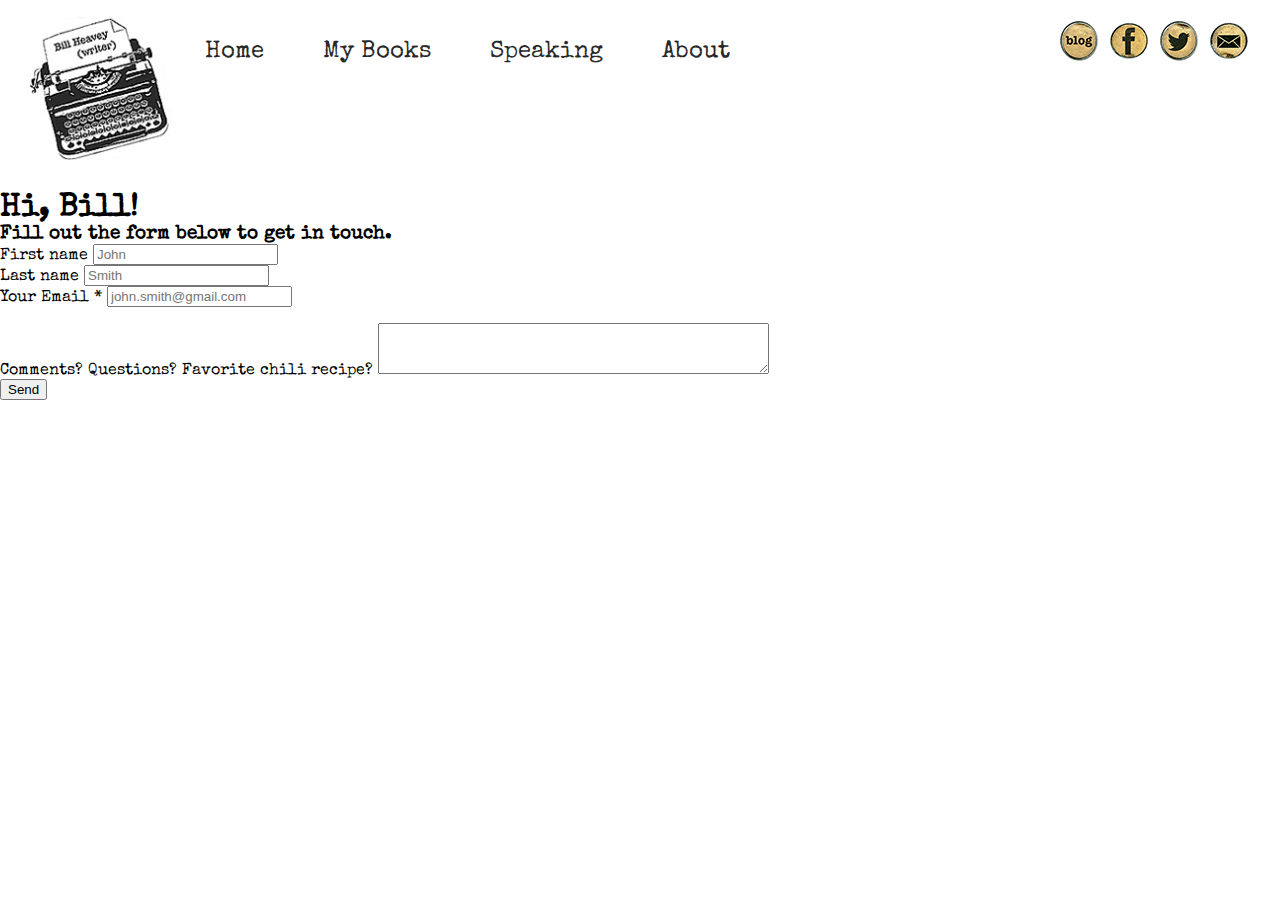
==== contact.html @ 23caf1d1 "initial contact page build" ====
<!DOCTYPE html>
<html>
  <head>
    <title>Bill Heavey: Contact</title>
    <meta name="description" content="A portfolio of Bill Heavey's writing, books, speaking engagements, and other preoccupations.">
    <link id="favicon" rel="icon" href="assets/TyperIcon.png" type="image/x-icon">
    <meta charset="utf-8">
    <meta http-equiv="X-UA-Compatible" content="IE=edge">
    <meta name="viewport" content="width=device-width, initial-scale=1">
    <link rel="stylesheet" href="style.css">
    <link href="https://fonts.googleapis.com/css?family=Open+Sans|Special+Elite" rel="stylesheet">
  </head>
  <body>
  <div id="contact">
      <header>
        <div id="logoNav">
          <div id="subLogo">
            <img src="assets/HeaveyLogoSmall4.jpg"/>
          </div>
          <div id="subNav">
            <a href="index.html">Home</a>
            <a href="myBooks.html">My Books</a>
            <a href="speaking.html">Speaking</a>
            <a href="about.html">About</a>

         </div>
        </div>

          <div id="socialIcons">
              <a class="socialIcons" href="http://www.fieldandstream.com/blogs/a-sportsmans-life" target="blank"> <img class = "social2" src="assets/blog.jpg" /></a>
            <a class="socialIcons" href="https://www.facebook.com/billheaveywrites/" target ="blank"><img class="social2" src="assets/facebook.jpg" /></a>
            <a class="socialIcons" href="https://twitter.com/bill_heavey" target="blank"><img class="social2" src="assets/twitter.jpg" /></a>
            <a class="socialIcons" href="mailto:bill@billheavey.com" >  <img class="social2" src="assets/email.jpg" /></a>
          </div>
      </header>

      <div class="container">
      <div class="row header">
        <h1>Hi, Bill! &nbsp;</h1>
        <h3>Fill out the form below to get in touch.</h3>
      </div>
      <div class="row body">
        <!--<form action="#"> -->
          <form method="post" action='mailto:michellegienow@gmail.com'>
          <ul>

            <li>
              <p class="left">
                <label for="first_name">First name</label>
                <input type="text" name="first_name" placeholder="John" />
              </p>
              <p class="pull-right">
                <label for="last_name">Last name</label>
                <input type="text" name="last_name" placeholder="Smith" />
              </p>
            </li>

            <li>
              <p>
                <label for="email">Your Email <span class="req">*</span></label>
                <input type="email" name="email" placeholder="john.smith@gmail.com" />
              </p>
            </li>
            <li><div class="divider"></div></li>
            <li>
              <label for="comments">Comments? Questions? Favorite chili recipe?</label>
              <textarea cols="46" rows="3" name="comments"></textarea>
            </li>

            <li>
              <input class="btn btn-submit" type="submit" value="Send" />

            </li>

          </ul>
        </form>
      </div>
    </div>

    </div>
    </body>
    </html>
---- style.css ----
body, p, li, ul, nav, header, footer, h1, h2, h3 {
  margin:0;
  padding:0;
  font-family: "Special Elite", serif;
  /*display: flex;
  flex-direction: column;*/
}

a {
  text-decoration: none;
  color: #282828;
}
a:hover {
  color:#9F691C;
}
/* ======= HEADER ====== */

header {
  width: 96vw;
  margin: 1em auto;
  display: flex;
  flex-direction: row;
  justify-content: space-between;
}
#logo {
  max-width: 100%;
  max-height: 100%;
  object-fit: contain;
}
#hero{
  display: flex;
  flex-direction: column;
  justify-content: center;
  align-items: center;
}
#hero h1{
  font-size: 4em;
  font-family: "Merriweather", serif;
  font-weight: 100;
  color: #C88239;
}
#hero p{
  font-size: 2em;
  padding-top: 0.5em;
  color: #4d4d4d;
  font-family: "Special Elite", serif;
}
.social {
  max-width: 100%;
  max-height: 100%;
}
@media(max-width: 69em){
  #logo{
    width: 80%;
    height: auto;
  }
  .social{
    width: 3em;
  }
}
/* ====== SPLASH PAGE ====== */
#splash {
  flex: 1 0 auto;
}
#potomac {
width: 100vw;
}

nav{
  display: flex;
  flex-direction: row;
  justify-content: space-around;
  width: 65vw;
  padding-top: 2em;
  margin: 0 auto;
  font-size: 1.5em;
}

    /*  ========= MY BOOKS ============= */
    /* ----------- My Books Header -------- */
    header {
      display: flex;
      height: 10em;
      margin-top: 1em;
      justify-content: space-between;
    }
    #subLogo{
    margin-right: 2em;
    }

    #socialIcons{
      display: flex;
      justify-content: flex-end;
    }

    #logoNav {
      display: flex;
      /*justify-content: space-around;*/
      width: 55vw;
      padding-bottom: 1em;
    }
    #logoNav img {
      height: 100%;
    }
    #subNav {
      display: flex;
      justify-content: space-between;
      font-size: 1.5em;
      margin-top: 1em;
      flex: 1 0 auto;
    }

  /*-------MY TITLES ----- */
  #myTitles{
    display: flex;
    align-items: center;
    height: 60vh;
    position:relative;
    overflow: hidden;
  }
  #bookCovers img {
    border: 2px solid #282828;
    height: 35vh;
    box-shadow: 5px 5px 2.5px #585443;
  }

  #bookCovers{
    display: flex;
    justify-content: space-around;
    align-items: center;
    width: 90%;
    height: 60vh;
    margin: 0 auto;
    position: relative;
    z-index: 2;
    padding-bottom: 4em;
  }

  #parchment{
    position: absolute;
    left: 0;
    top:0;
    width: 100%;
    opacity: 0.5;
  }

/* ----- Buy Books & Inscribe  -----*/
  #bookBox {
    display: flex;
    justify-content: space-around;
    width: 90%;
    margin: 1em auto;
  }

  #buyBooks {
    display: flex;
    flex-direction: column;
    align-items: center;
    max-width: 50%;
  }

  #buyOne{
    display: flex;
    align-items: center;
    width: 80%;
  }

  #buyBooks p, blockquote{
    font-family: 'Merriweather', Arial, sans-serif;
    text-align: center;
  }
  #buyBooks p{
    color: #4C6289;
    font-size: 1.5em;
  }
  #buyBooks blockquote{
    font-size: 1.5em;
  }
#indie {
    display: inline !important;
}
  #indieBound {
    color: #EC7823;
    display: inline !important;
  }
  #indie p {
    font-style: italic;
    font-size: 1em !important;
    flex-direction: row;
  }
  #inscribe {
    display: flex;
    flex-direction: column;
    align-items: center;
    border: 5px solid #578229;
    border-radius: 10px;
    max-width: 40%;
    text-align: center;
    padding: 1em 0;
    margin-bottom: 2em;
  }
  #inscribe h2 {
    font-size: 1.6em;
  }

/* ===== SPEAKING ===== */

#campfire{
  position: absolute;
  left: 0;
  bottom:0;
  max-height: 80vh;
  z-index: -1;
}
#speaker {
  height: 100vh;
  display: flex;
  flex-direction: column;
}

#speakerContent{
  display: flex;
  flex-direction: column;
  margin: 0 auto;
  width: 65%;
}
#speakerContent h2 {
  font-family: 'Merriweather', sans-serif;
  font-weight: 500;
  color: #4E6052;
  font-style: italic;
  font-size: 1.75em;
  padding-bottom: 1em;
}
#speakerContent h1{
  font-family: 'Times New Roman'; /*'Merriweather', serif;*/
  font-weight: 300;
  color: #EB7923;
  margin-left: 1.5em;
  font-size: 3em;
}
#speakerText {
  width: 70%;
  margin: 0 auto;
  padding-left: 10em;
}
#speakerText p{
  font-family: 'Open Sans', Arial, sans-serif;
  font-size: 1.25em;
  margin-top: 2em;
  color: #4E6052;
}
#speakerText p:first-letter {
  float: left;
  font-size: 75px;
  line-height: 60px;
  padding-right: 8px;
  padding-left: 3px;
  font-family: 'Merriweather', serif;
  }
  #speakerText a{
    color: #EB7923;
    font-family: 'Special Elite', Times, serif;
  }



/*   ====== FOOTER ======== */
#designedBy {
  display: flex;
  justify-content: center;
  flex-direction: row;
}
footer a{
  color: #C88239;
}
footer {
  height: 3em;
  display: flex;
  flex-direction: row;
  justify-content: space-between;
  align-items: center;
  width: 90%;
  margin: 4em auto 0 auto;
  bottom: 0;
}

footer p{
  color: gray;
  font-size: smaller;
  opacity: 0.8;
  display: flex;
  justify-content: center;
  font-family: 'Roboto', Arial, sans-serif;
}
footer p:nth-child(2) {
  justify-content: flex-start;
  margin-left: 5px;
}
#noPipe {
  display: flex;
  flex-direction: row;
}
@media (max-width: 40em){

  footer{
    flex-direction: column;
    padding: 0.5em 0;
  }
  footer p{
    justify-content: center !important;
    align-items: center !important;
    margin: 0;
    font-size: 0.7em;
  }
  #designedBy {
    display: flex;
    flex-direction: column;
  }
}

@media (min-width: 40em){
  #noPipe::after {
    content: "|";
    padding-left: 5px;
  }

}
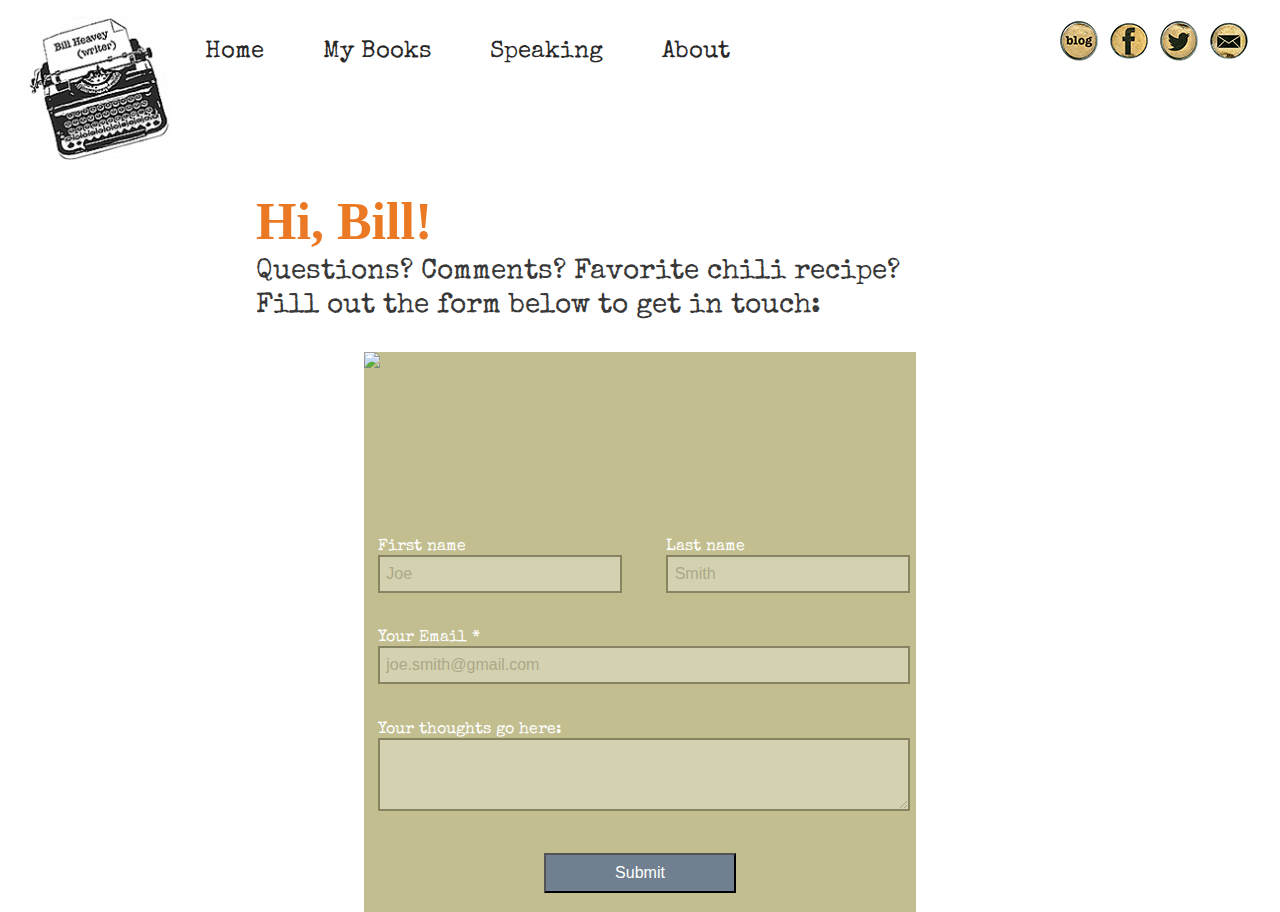
==== commit ab58d2d8: "styling contact page" ====
--- a/contact.html
+++ b/contact.html
@@ -34,48 +34,48 @@
           </div>
       </header>
 
-      <div class="container">
-      <div class="row header">
-        <h1>Hi, Bill! &nbsp;</h1>
-        <h3>Fill out the form below to get in touch.</h3>
+      <div class="contactTitle">
+        <h1>Hi, Bill!</h1>
+       <h3> Questions? Comments? Favorite chili recipe?</h3>
+       <h3>Fill out the form below to get in touch:</h3>
       </div>
-      <div class="row body">
-        <!--<form action="#"> -->
-          <form method="post" action='mailto:michellegienow@gmail.com'>
-          <ul>
 
-            <li>
-              <p class="left">
+      <div class="contact">
+           <div id="block">
+             <img src="assets/kayak3.jpg">
+              </div>
+         <div id="contactBox">
+
+            <div id="nameBox">
+               <div id="firstName">
                 <label for="first_name">First name</label>
-                <input type="text" name="first_name" placeholder="John" />
-              </p>
-              <p class="pull-right">
-                <label for="last_name">Last name</label>
-                <input type="text" name="last_name" placeholder="Smith" />
-              </p>
-            </li>
+                 <input type="text" name="first_name" placeholder=" Joe" />
+                </div>
 
-            <li>
-              <p>
+              <div id="lastName">
+                  <label for="last_name">Last name</label>
+                 <input type="text" name="last_name" placeholder=" Smith" />
+              </div>
+             </div>
+
+              <div id="email">
                 <label for="email">Your Email <span class="req">*</span></label>
-                <input type="email" name="email" placeholder="john.smith@gmail.com" />
-              </p>
-            </li>
-            <li><div class="divider"></div></li>
-            <li>
-              <label for="comments">Comments? Questions? Favorite chili recipe?</label>
-              <textarea cols="46" rows="3" name="comments"></textarea>
-            </li>
+                <input type="email" name="email" placeholder=" joe.smith@gmail.com" />
+               </div>
 
-            <li>
-              <input class="btn btn-submit" type="submit" value="Send" />
+             <div id="comments">
+                 <label for="comments">Your thoughts go here: </label>
+                 <textarea name="comments" ></textarea>
+             </div>
 
-            </li>
+             <div id="submit">
+               <button type="submit" value="Submit" > Submit </button>
+             </div>
 
-          </ul>
-        </form>
-      </div>
-    </div>
+          </div>
+
+         </div>
+
 
     </div>
     </body>
--- a/style.css
+++ b/style.css
@@ -262,6 +262,92 @@
     color: #EB7923;
     font-family: 'Special Elite', Times, serif;
   }
+/* ===== CONTACT ======*/
+.contactTitle {
+  margin: 0 auto;
+  width: 60%;
+  display: flex;
+  flex-direction: column;
+  height: 8em;
+  justify-content: space-between;
+  margin-bottom: 2em;
+}
+.contactTitle h1 {
+  font-family: 'Merriweather', 'Times New Roman', serif;
+  font-size: 3.25em;
+
+  color: #EB7923;
+}
+.contactTitle h3 {
+  font-weight: 400;
+  color: #383838;
+  font-size: 1.75em;
+}
+
+
+#contactContainer {
+  display: flex;
+  flex-direction: column;
+  width: 90%;
+  margin: 0 auto;
+
+}
+.contact {
+  display: flex;
+  flex-direction: column;
+  justify-content: space-between;
+  margin: 0 auto;
+  height: 35em;
+  width: 34.5em;
+  background-color: #C2BE8F;
+}
+
+#contactBox {
+  width: 95%;
+  margin: 0 auto;
+  display: flex;
+  flex-direction: column;
+  justify-content: space-around;
+  height: 70%;
+  padding-top: 1em;
+}
+#nameBox {
+  display: flex;
+  justify-content: space-between;
+}
+#firstName, #lastName {
+  width: 45%;
+}
+input, textarea {
+  width: 100%;
+  height: 2em;
+  font-size: 1em;
+  opacity: .3;
+  border: 2px black solid;
+}
+label {
+  font-size: 1em;
+  color: white;
+}
+textarea {
+  height: 5em;
+}
+button {
+  width: 12em;
+  height: 2.5em;
+  background-color: slategray;
+  color: white;
+  font-size: 1em;
+}
+#submit {
+  display: flex;
+  justify-content: center;
+
+}
+#block {
+  display: block;
+  overflow: hidden;
+}
 
 
 
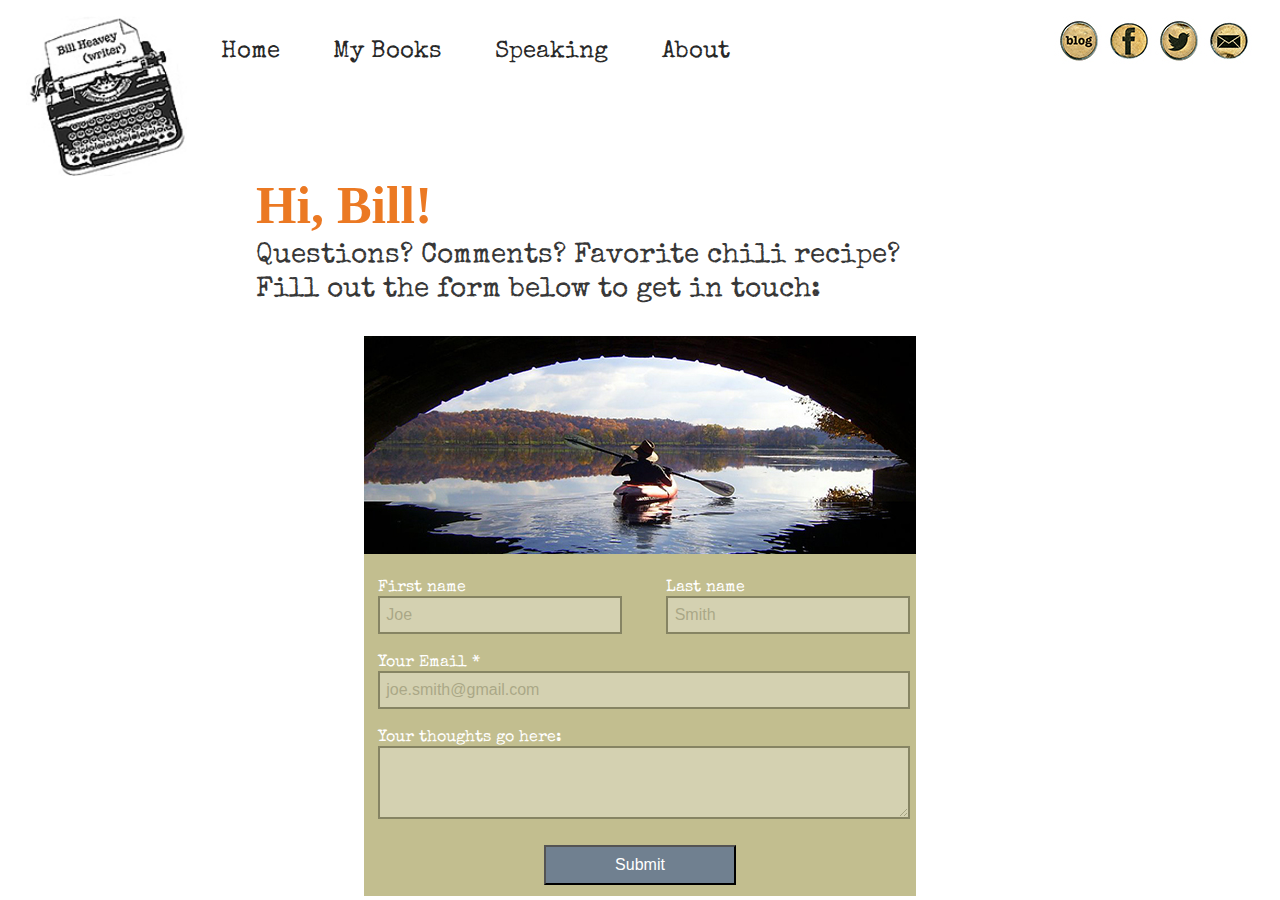
==== commit a1267356: "style contact page" ====
--- a/contact.html
+++ b/contact.html
@@ -13,7 +13,7 @@
   <body>
   <div id="contact">
       <header>
-        <div id="logoNav">
+        <div id="logoNav1">
           <div id="subLogo">
             <img src="assets/HeaveyLogoSmall4.jpg"/>
           </div>
--- a/style.css
+++ b/style.css
@@ -17,11 +17,13 @@
 
 header {
   width: 96vw;
-  margin: 1em auto;
+  margin: 1em auto 0 auto;
   display: flex;
   flex-direction: row;
   justify-content: space-between;
-}
+  height: 10em;
+}
+
 #logo {
   max-width: 100%;
   max-height: 100%;
@@ -78,12 +80,6 @@
 
     /*  ========= MY BOOKS ============= */
     /* ----------- My Books Header -------- */
-    header {
-      display: flex;
-      height: 10em;
-      margin-top: 1em;
-      justify-content: space-between;
-    }
     #subLogo{
     margin-right: 2em;
     }
@@ -263,6 +259,15 @@
     font-family: 'Special Elite', Times, serif;
   }
 /* ===== CONTACT ======*/
+
+#logoNav1 {
+  display: flex;
+  /*justify-content: space-around;*/
+  width: 55vw;
+}
+#logoNav1 img {
+  height: 100%;
+}
 .contactTitle {
   margin: 0 auto;
   width: 60%;
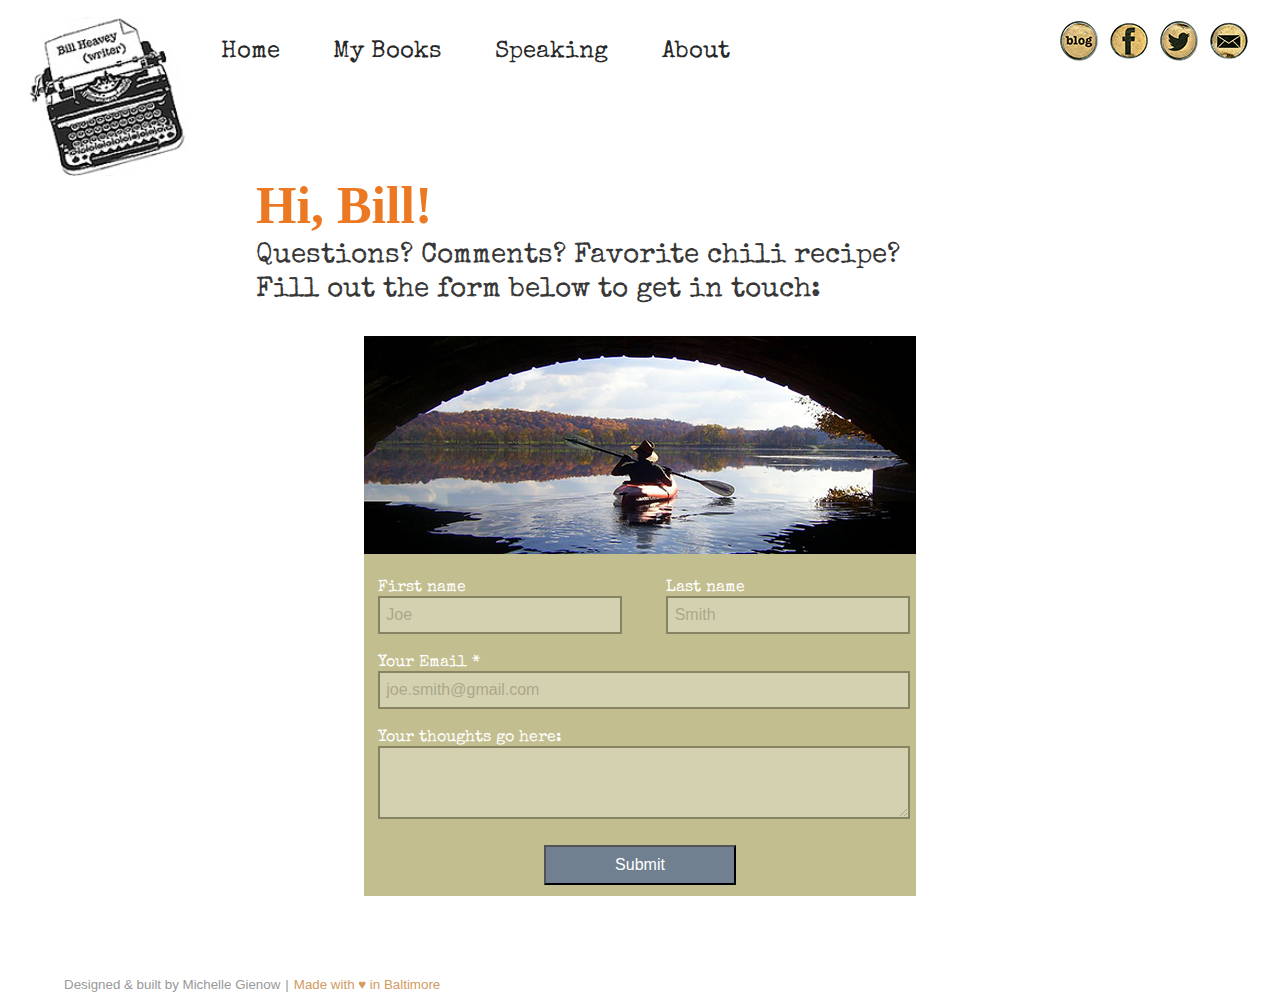
==== commit 3ee8d952: "adjusted contact page flexbox layout" ====
--- a/contact.html
+++ b/contact.html
@@ -78,5 +78,11 @@
 
 
     </div>
+    <footer>
+      <div id="designedBy">
+        <p id="noPipe"> Designed &amp; built by Michelle Gienow      </p>
+        <p><a href="http://madewithloveinbaltimore.org">  Made with &hearts; in Baltimore</a></p>
+      </div>
+    </footer>
     </body>
     </html>
--- a/style.css
+++ b/style.css
@@ -12,6 +12,20 @@
 }
 a:hover {
   color:#9F691C;
+}
+
+.sticky {
+  display: flex;
+  flex-direction: column;
+}
+.stickyMain {
+  height: 85vh;
+}
+.stickyHeader {
+  max-height: 10em;
+}
+.stickyFooter {
+  max-height: 3em;
 }
 /* ======= HEADER ====== */
 
@@ -208,11 +222,11 @@
   max-height: 80vh;
   z-index: -1;
 }
-#speaker {
+/*#speaker {
   height: 100vh;
   display: flex;
   flex-direction: column;
-}
+}*/
 
 #speakerContent{
   display: flex;
